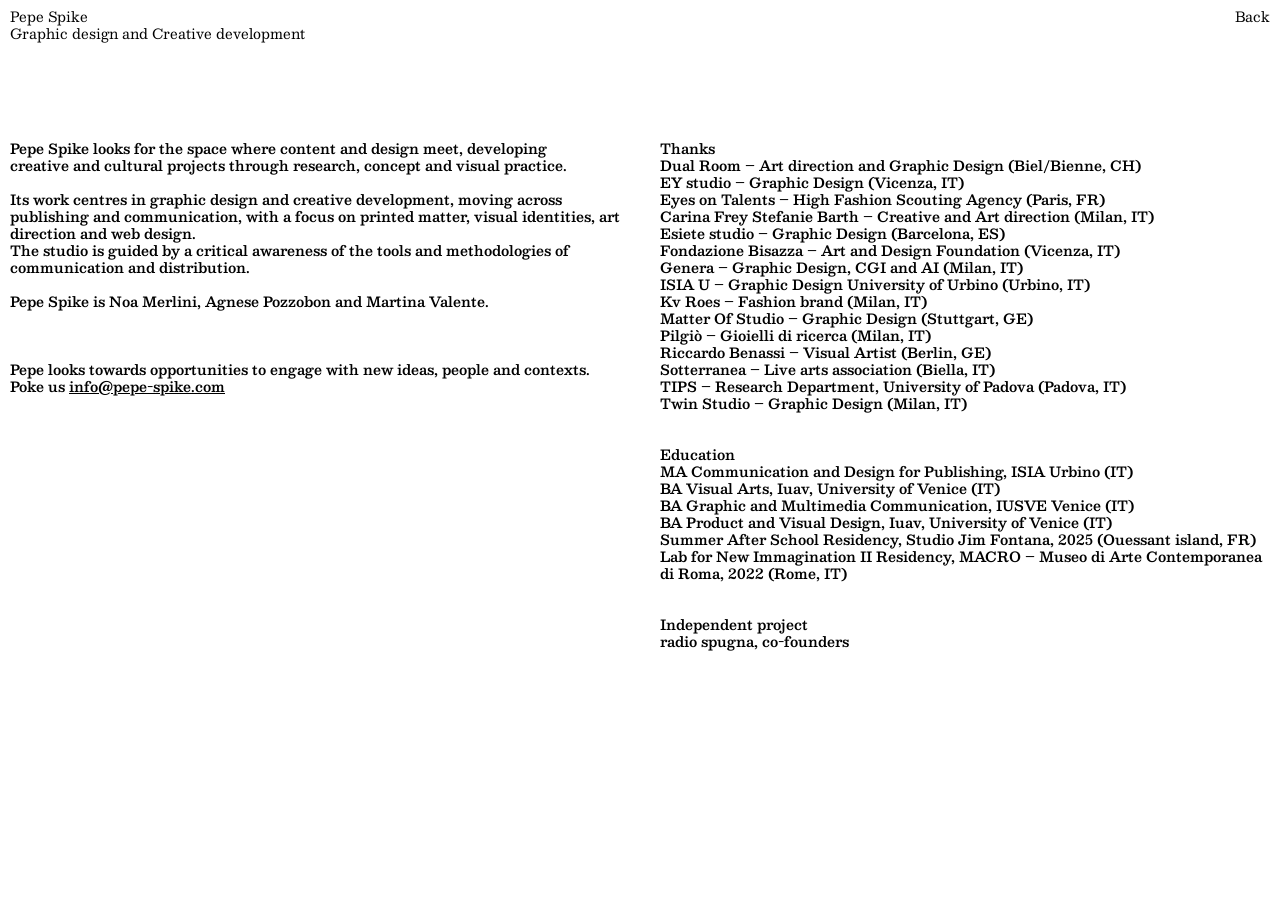
==== about.html @ 9f7fcec5 "Correct location names and format in about.html Updated location names and formatting in the educati" ====
<!DOCTYPE html>
<html lang="it">
  <head>
    <meta charset="UTF-8">
    <meta name="viewport" content="width=device-width, initial-scale=1">
    <title>Pepe Spike</title>
    
    <meta name="description" content="Pepe Spike - Graphic design and Creative development. Co-run by Noa Merlini, Agnese Pozzobon and Martina Valente.">
    
    <link rel="icon" type="image/jpg" href="favicon.jpg">
    <link rel="stylesheet" href="style.css"> 
    
    <!-- Google Fonts -->
    <link rel="preconnect" href="https://fonts.googleapis.com">
    <link rel="preconnect" href="https://fonts.gstatic.com" crossorigin>
    <link href="https://fonts.googleapis.com/css2?family=Besley:ital,wght@0,600;1,600&display=swap" rel="stylesheet">
  </head>
  <body>

    <div class="footer1">
        <div class="header-left">
            <a href="index.html" class="header-link">
                Pepe Spike<br>
                 Graphic design and Creative development
            </a>
        </div>
        <div class="header-right">
            <div id="div_horloge"></div>
            
            <a href="index.html" class="header-link">
                Back
            </a>
        </div>
    </div>
    
    <div class="clients">
        
        <div class="colonna1">
          Pepe Spike looks for the space where content and design meet, developing creative and cultural projects through research, concept and visual practice. <br><br>
Its work centres in graphic design and creative development, moving across publishing and communication, with a focus on printed matter, visual identities, art direction and web design. 
         <br> The studio is guided by a critical awareness of the tools and methodologies of communication and distribution. 
<br><br>Pepe Spike is Noa Merlini, Agnese Pozzobon and Martina Valente. 
            
            <br><br><br>
          <br>Pepe looks towards opportunities to engage with new ideas, people and contexts. <br>
          Poke us  <a href="mailto:info@pepe-spike.com"><u>info@pepe-spike.com</u></a>
            <br><br><br>
        </div>
        
        <!-- VERSIONE DESKTOP: Si nasconde su mobile -->
        <div class="colonna2 desktop-only">
            Thanks<br>
            Dual Room – Art direction and Graphic Design (Biel/Bienne, CH)<br>
            EY studio – Graphic Design (Vicenza, IT)<br>
            Eyes on Talents – High Fashion Scouting Agency (Paris, FR)<br>
            Carina Frey Stefanie Barth – Creative and Art direction (Milan, IT)<br>
            Esiete studio – Graphic Design (Barcelona, ES)<br>
            Fondazione Bisazza – Art and Design Foundation (Vicenza, IT)<br>
            Genera – Graphic Design, CGI and AI (Milan, IT)<br>
            ISIA U – Graphic Design University of Urbino (Urbino, IT)<br>
            Kv Roes – Fashion brand (Milan, IT)<br>
            Matter Of Studio – Graphic Design (Stuttgart, GE)<br>
            Pilgiò – Gioielli di ricerca (Milan, IT) <br>
            Riccardo Benassi – Visual Artist (Berlin, GE)<br>
            Sotterranea – Live arts association (Biella, IT)<br>
            TIPS – Research Department, University of Padova (Padova, IT)<br>
            Twin Studio – Graphic Design (Milan, IT)
            
            <br><br><br>
            
            Education<br>
            MA Communication and Design for Publishing, ISIA Urbino (IT)<br>
            BA Visual Arts, Iuav, University of Venice (IT)<br>
            BA Graphic and Multimedia Communication, IUSVE Venice (IT)<br>
            BA Product and Visual Design, Iuav, University of Venice (IT)<br>
            Summer After School Residency, Studio Jim Fontana, 2025 (Ouessant island, FR)<br>
            Lab for New Immagination II Residency, MACRO – Museo di Arte Contemporanea di Roma, 2022 (Rome, IT)
            
            <br><br><br>
            
            Independent project<br>
            radio spugna, co-founders <br>
        </div>

        <!-- VERSIONE MOBILE: Si nasconde su desktop. Qui puoi inserire tutti i <br> che vuoi -->
        <div class="colonna2 mobile-only">
            Thanks<br>
            Dual Room (Biel/Bienne, CH)<br>
            EY studio (Vicenza, IT)<br>
            Eyes on Talents (Paris, FR)<br>
            Carina Frey Stefanie Barth (Milan, IT)<br>
            Esiete studio (Barcelona, ES)<br>
            Fondazione Bisazza (Vicenza, IT)<br>
            Genera (Milan, IT)<br>
            ISIA U (Urbino, IT)<br>
            Kv Roes (Milan, IT)<br>
            Matter Of Studio (Stuttgart, GE)<br>
            Pilgiò (Milan, IT)<br>
            Riccardo Benassi (Berlin, GE)<br>
            Sotterranea (Biella, IT)<br>
            TIPS University of Padova (IT)<br>
            Twin Studio (Milan, IT)<br>
            
            <br><br>
            
            Education<br>
            MA ISIA (Urbino, IT)<br>
            Communication and Design for Publishing, <br>
            BA IUAV (Venice, IT)<br>
            Visual Arts
            BA IUSVE (Venice, IT) <br>
            Graphic and Multimedia Communication, <br>
            BA IUAV (Venice, IT)<br>
            Product and Visual Design
            Summer After School Residency <br> Studio Jim Fontana, 2025 (Ouessant island, FR)
            Lab for New Immagination II Residency <br> MACRO – Museo di Arte Contemporanea, 2022 (Rome, IT)
            
            <br><br>
            
            Independent project<br>
            radio spugna, co-founders <br>
        </div>
        
    </div>
    
  </body>
</html>
---- style.css ----
/* ⚙️ REGOLE FONDAMENTALI ORIGINALI */

.besley-<uniquifier> {
  font-family: "Besley", serif;
  font-optical-sizing: auto;
  font-weight: 600;
  font-style: normal;
}

a {
  text-decoration: none;
  color: black;
}

a:hover, a:visited {
  text-decoration: none;
  color: black;
}

body {
  font-family: "Besley", serif;
  font-weight: 600;
  
  margin: 0;
  padding: 0;
  background-color: white; 
  font-size: 14px;
  line-height: 17px; 
  color: black;
  text-align: center;
   
  -webkit-font-smoothing: antialiased;
  -moz-osx-font-smoothing: grayscale;
}

body.homepage {
    overflow: hidden;
    padding-top: 0;
}

::selection {
    background: #FFFF00; 
    color: black;
}
::-moz-selection { 
    background: #FFFF00;
    color: black;
}

/* ------------------------------------- */
/* 🔝 HEADER FISSO (CLASSE .footer1) */
/* ------------------------------------- */

.footer1 {
  position: fixed;
  top: 0;
  left: 0;
  right: 0; 
   
  display: flex;
  justify-content: space-between; 
  align-items: flex-start; 
   
  padding: 8px 10px 10px 10px; 
  margin: 0; 
   
  background-color: transparent; 
  z-index: 1000;
  color: white; 
  mix-blend-mode: difference; 
   
  font-weight: normal;
  font-size: inherit;
  font-family: inherit;
}

.footer1 a {
    color: white;
    mix-blend-mode: difference;
    text-decoration: none;
}

.header-link {
    color: inherit; 
    text-decoration: none;
}

.header-link u {
    text-decoration: underline;
    text-decoration-thickness: 1px;
}

.header-left {
    text-align: left;
}

.header-right {
    text-align: right;
}

/* ------------------------------------- */
/* 🎞️ REGOLE GALLERIA SCORREVOLE */
/* ------------------------------------- */

.gallery-container {
  overflow-x: auto; 
  overflow-y: hidden;
  display: block;
}

.gallery-container.fullscreen {
  width: 100vw; 
  height: 100vh; 
  margin: 0;
}

.image-wrapper {
  display: flex; 
  height: 100%;
  white-space: nowrap;
}

.image-slide {
  flex-shrink: 0; 
  height: 100%;
  margin-right: 0; 
  position: relative; 
}

.image-slide img,
.image-slide video {
  height: 100%; 
  width: auto;
  display: block;
}

@media (hover: hover) {
    .video-toggle {
        cursor: pointer;
    }
}

*::-webkit-media-controls-start-playback-button {
  display: none !important;
  -webkit-appearance: none;
}

.video-toggle::-webkit-media-controls {
    display: none !important;
    opacity: 0 !important;
    visibility: hidden !important;
}

.video-overlay {
    position: absolute;
    top: 0;
    left: 0;
    width: 100%;
    height: 100%;
    z-index: 2; 
    display: none; 
}

.caption {
  position: absolute;
  bottom: 30px; 
  left: 10px; 
   
  color: white;
  mix-blend-mode: difference;
  z-index: 10; 
   
  text-align: left;
  font-family: inherit;
  font-size: inherit;
  line-height: inherit;
}

/* ------------------------------------- */
/* 👥 REGOLE SEZIONE INFO (Pagina about.html) */
/* ------------------------------------- */

.clients {
  padding-top: 140px; 
  padding-bottom: 70px; 
   
  padding-left: 10px;
  padding-right: 10px;
   
  margin-left: 0; 
  margin-right: 0; 
   
  text-align: left; 
  display: flex; 
  justify-content: space-between; 
  gap: 40px; 
  max-width: none; 

  color: white; 
  mix-blend-mode: difference;
}

.clients a {
    color: white;
    mix-blend-mode: difference;
}

.clients > div {
    flex-basis: 33.33%;
    flex-grow: 1;
    flex-shrink: 1;
    text-wrap: balance;
    hyphens: auto; 
}

.clients .colonna3 br:first-child {
    display: none;
}

/* Nascondiamo la versione mobile su computer */
.mobile-only {
    display: none;
}

/* ------------------------------------- */
/* 📱 REGOLE MEDIA QUERY (MOBILE) */
/* ------------------------------------- */

@media screen and (max-width: 840px) {

  body {
      font-size: 17px; 
      line-height: 20px; 
  }
   
  body.homepage {
      padding-top: 0;
  }

  .footer1 {
    flex-direction: column; 
    align-items: flex-start;
    padding: 8px 10px;
  }

  .header-right {
    text-align: left;
    margin-top: 20px; 
  }
   
  .gallery-container.fullscreen {
      height: 100vh;
  }
   
  .caption {
      bottom: 30px; 
      left: 10px;
  }
   
  .video-toggle {
      pointer-events: none;
      z-index: 1; 
  }
  
  .video-overlay {
      display: block; 
      z-index: 2;
  }

  .clients {
      flex-direction: column; 
      gap: 30px; 
      padding-left: 10px;
      padding-right: 10px;
      max-width: none;
      padding-top: 170px; 
      margin-left: 0;
      margin-right: 0;
  }
   
  .clients > div {
      flex-basis: auto;
  }

  /* Su mobile, nascondiamo la colonna desktop e mostriamo quella con gli a capo forzati */
  .desktop-only {
      display: none !important;
  }

  .mobile-only {
      display: block !important;
  }
}
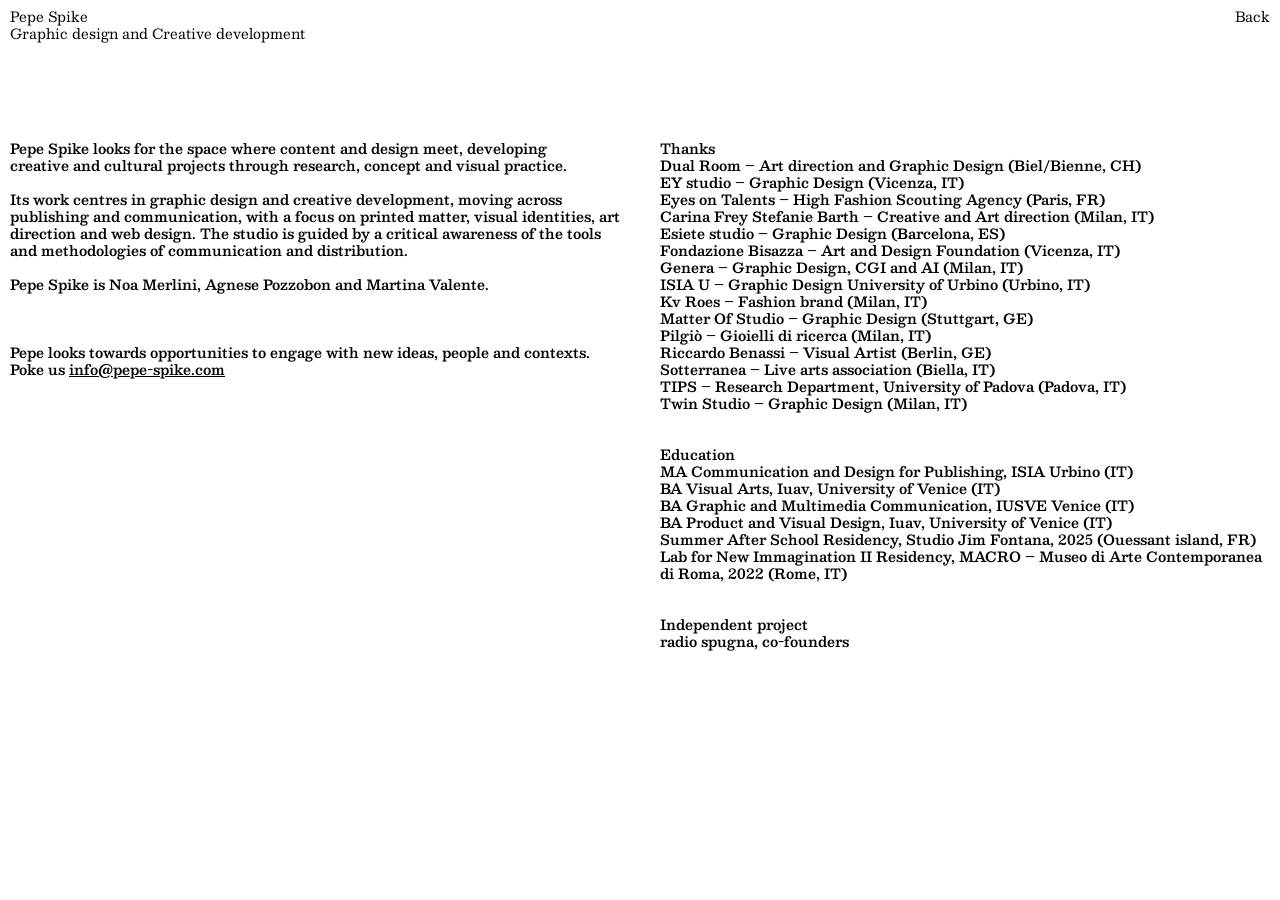
==== commit 3befe684: "Fix formatting of a line in about.html" ====
--- a/about.html
+++ b/about.html
@@ -38,7 +38,7 @@
         <div class="colonna1">
           Pepe Spike looks for the space where content and design meet, developing creative and cultural projects through research, concept and visual practice. <br><br>
 Its work centres in graphic design and creative development, moving across publishing and communication, with a focus on printed matter, visual identities, art direction and web design. 
-         <br> The studio is guided by a critical awareness of the tools and methodologies of communication and distribution. 
+         The studio is guided by a critical awareness of the tools and methodologies of communication and distribution. 
 <br><br>Pepe Spike is Noa Merlini, Agnese Pozzobon and Martina Valente. 
             
             <br><br><br>
@@ -111,9 +111,9 @@
             BA IUSVE (Venice, IT) <br>
             Graphic and Multimedia Communication, <br>
             BA IUAV (Venice, IT)<br>
-            Product and Visual Design
-            Summer After School Residency <br> Studio Jim Fontana, 2025 (Ouessant island, FR)
-            Lab for New Immagination II Residency <br> MACRO – Museo di Arte Contemporanea, 2022 (Rome, IT)
+            Product and Visual Design<br>
+            Summer After School Residency, Studio Jim Fontana, 2025 (Ouessant island, FR)<br>
+            Lab for New Immagination II Residency, MACRO – Museo di Arte Contemporanea, 2022 (Rome, IT)
             
             <br><br>
             
